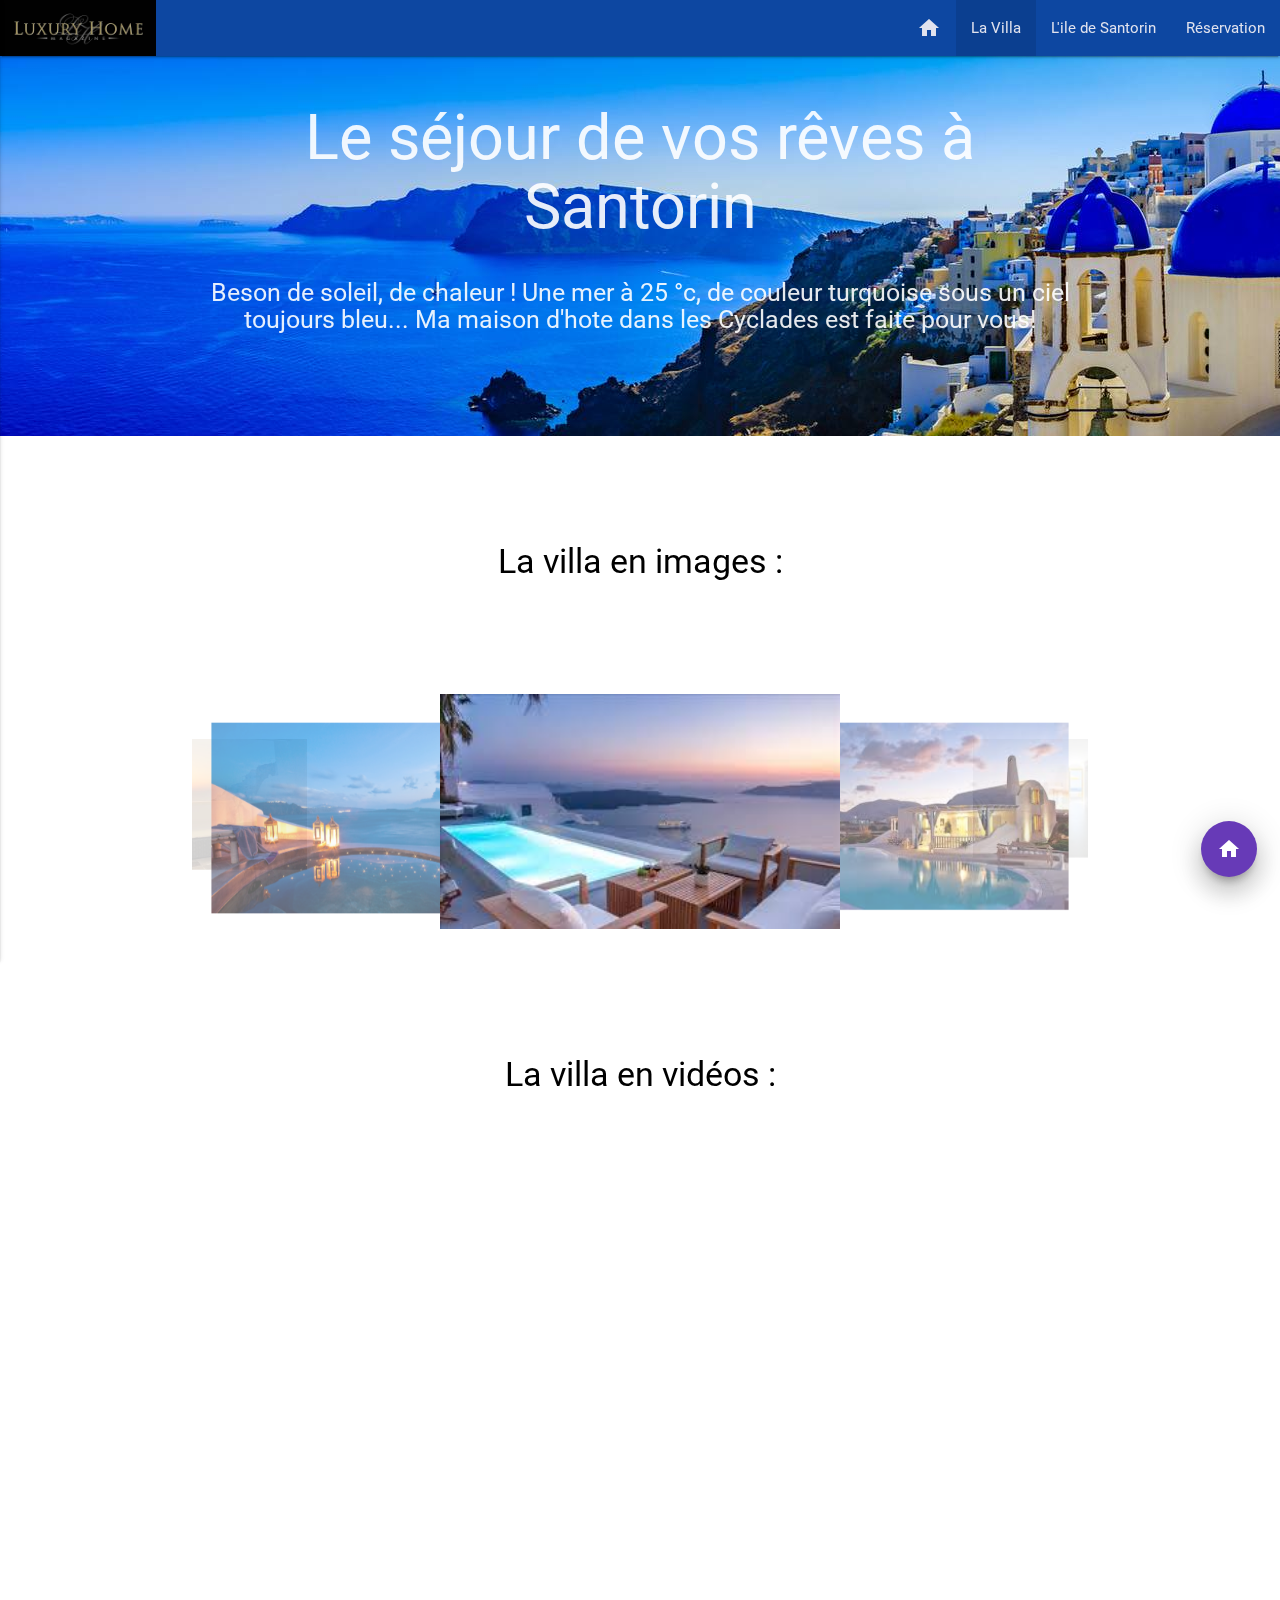
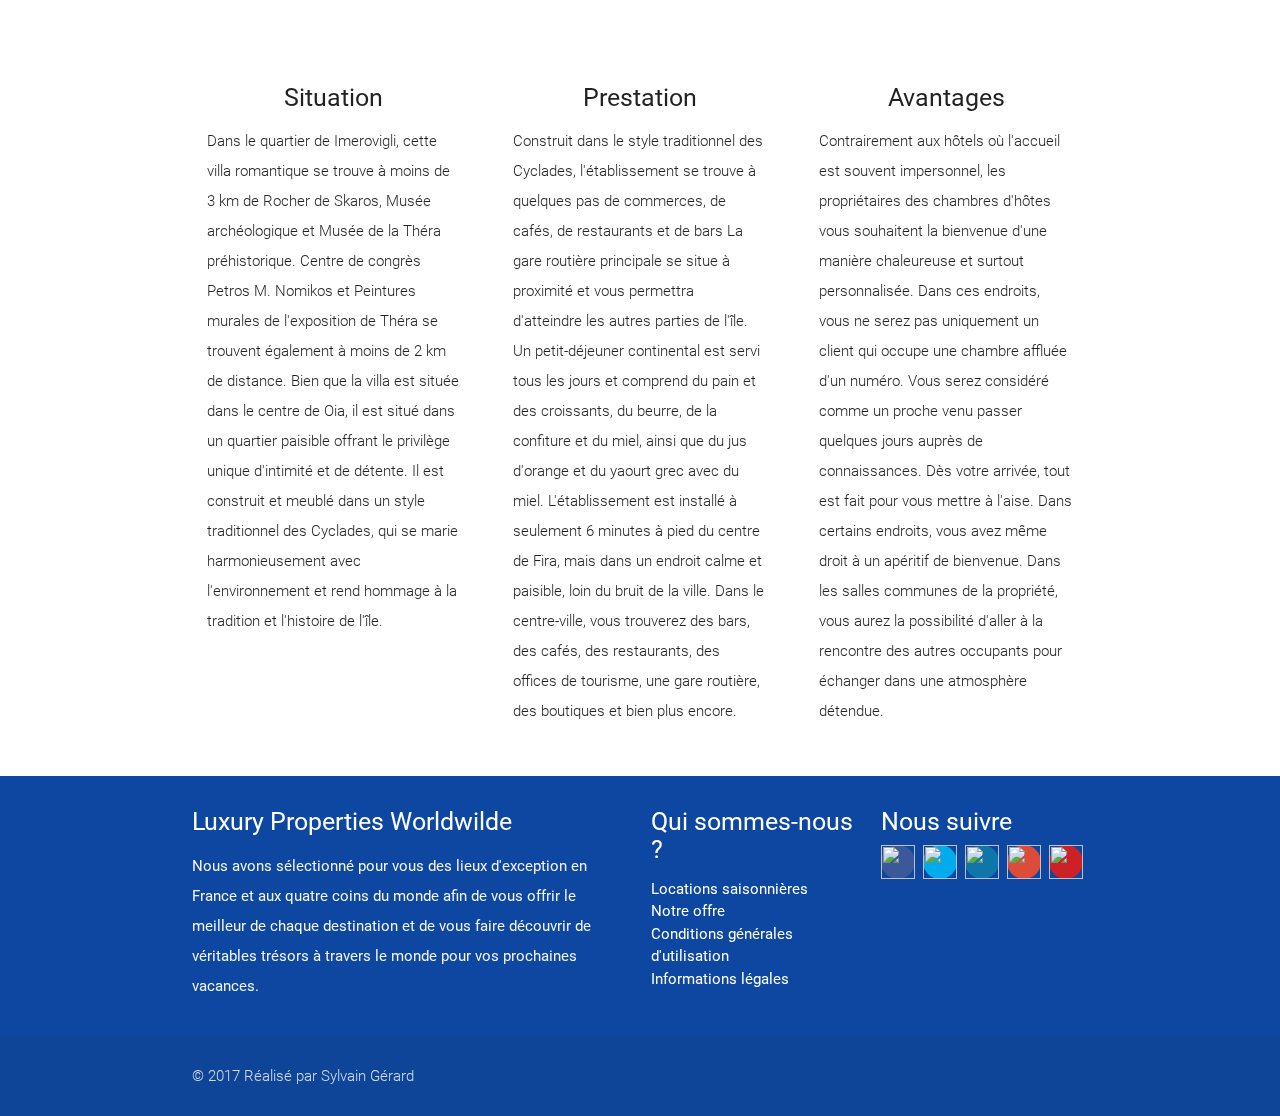
==== index.html @ 5ed5d6c7 "reinstall" ====
<!DOCTYPE html>
<html lang="en">
<head>
  <meta http-equiv="Content-Type" content="text/html; charset=UTF-8"/>
  <meta name="viewport" content="width=device-width, initial-scale=1"/>
  <title>Maison</title>

  <!-- CSS Materialize -->
  <link href="https://fonts.googleapis.com/icon?family=Material+Icons" rel="stylesheet">
  <link href="css/materialize.css" type="text/css" rel="stylesheet" media="screen,projection"/>
  <link href="css/style.css" type="text/css" rel="stylesheet" media="screen,projection"/>

  <!-- Mes CSS -->
  <link href="mystyle.css" type="text/css" rel="stylesheet">

</head>

<body>
<!-- NAV -->
  <nav class="blue darken-4" role="navigation">
    <div class="nav-wrapper">
      <a href="https://www.luxuryhomemagazine.com/"><img src="img/logo.jpg"></a>
      <ul class="right hide-on-med-and-down">
        <li><a href="index.html"><i class="material-icons">home</i></a></li>
        <li class="active"><a href="index.html">La Villa</a></li>
        <li><a href="region.html">L'ile de Santorin</a></li>
        <li><a href="reservation.html">Réservation</a></li>
      </ul>

      <ul id="nav-mobile" class="side-nav teal">
          <li class="active"><a href="index.html">La Villa Andromède</a></li>
          <li><a href="region.html">L'ile de Santorin</a></li>
          <li><a href="reservation.html">Réservation</a></li>
      </ul>
      <a href="#" data-activates="nav-mobile" class="button-collapse"><i class="material-icons">menu</i></a>      
    </div>
  </nav>
<!-- BANDEAU -->
  <div id="index-banner" class="parallax-container">
    <div class="section no-pad-bot">
      <div class="container center">
        <br><br>
        <h1 class="header">Le séjour de vos rêves à Santorin</h1>
        <div class="row center">
          <h5 class="header col s12 hide-on-small-only">Beson de soleil, de chaleur ! Une mer à 25 °c, de couleur turquoise sous un ciel toujours bleu... Ma maison d'hote dans les Cyclades est faite pour vous!</h5>
        </div>
        
        <br><br>

      </div>
    </div>
    <div class="parallax"><img src="img/bandeau.jpg" alt="Unsplashed background img 1"></div>
  </div>

 <br><br>

<!-- CAROUSEL -->
<section>
    <div class="container">
          <br><br>
          <h4 class="header center" style="color:black">La villa en images :</h4>
  
          <div class="carousel">
                  <a class="carousel-item" href="#one!"><img src="img/maison1.jpg"></a>
                  <a class="carousel-item" href="#two!"><img src="img/maison2.jpg"></a>
                  <a class="carousel-item" href="#three!"><img src="img/maison3.jpg"></a>
                  <a class="carousel-item" href="#four!"><img src="img/maison4.jpg"></a>
                  <a class="carousel-item" href="#five!"><img src="img/maison5.jpg"></a>
                  <a class="carousel-item" href="#six!"><img src="img/maison6.jpg"></a>
                  <a class="carousel-item" href="#seven!"><img src="img/maison7.jpg"></a>
          </div>
          <br><br>
          <h4 class="header center" style="color:black">La  villa en vidéos :</h4> 
          
          <div class = "video-container">
            
              <iframe width="560" height="315" src="https://www.youtube.com/embed/SWK_xVRsNJo" frameborder="0" allowfullscreen></iframe>
           </div>
           <br><br>       
    </div>
  </section>

<!--   Container & Icon Section   -->
  <div class="container">
    <div class="section">
      <div class="row">
        <div class="col s12 m4">
          <div class="icon-block">
            
            <h5 class="center">Situation</h5>

            <p class="light">Dans le quartier de Imerovigli, cette villa romantique se trouve à moins de 3 km de Rocher de Skaros, Musée archéologique et Musée de la Théra
               préhistorique. Centre de congrès Petros M. Nomikos et Peintures murales de l'exposition de Théra se trouvent également à moins de 2 km de distance.
               Bien que la villa est située dans le centre de Oia, il est situé dans un quartier paisible offrant le privilège unique d'intimité et de détente.
               
               Il est construit et meublé dans un style traditionnel des Cyclades, qui se marie harmonieusement avec l'environnement et rend hommage à la tradition et
                l'histoire de l'île. </p>
          </div>
        </div>
        <div class="col s12 m4">
          <div class="icon-block">
            
            <h5 class="center">Prestation</h5>

            <p class="light">Construit dans le style traditionnel des Cyclades, l'établissement se trouve à quelques pas de commerces, de cafés, de restaurants et de bars
                  La gare routière principale se situe à proximité et vous permettra d'atteindre les autres parties de l'île.
                
                Un petit-déjeuner continental est servi tous les jours et comprend du pain et des croissants, du beurre, de la confiture et du miel, ainsi que du jus 
                d'orange et du yaourt grec avec du miel.
                
                L'établissement est installé à seulement 6 minutes à pied du centre de Fira, mais dans un endroit calme et paisible, loin du bruit de la ville. 
                Dans le centre-ville, vous trouverez des bars, des cafés, des restaurants, des offices de tourisme, une gare routière, des boutiques et bien plus encore. </p>
          </div>
        </div>
        <div class="col s12 m4">
          <div class="icon-block">
            
            <h5 class="center">Avantages</h5>

            <p class="light">Contrairement aux hôtels où l'accueil est souvent impersonnel, les propriétaires des chambres d'hôtes vous souhaitent la bienvenue 
              d'une manière chaleureuse et surtout personnalisée. Dans ces endroits, vous ne serez pas uniquement un client qui occupe une chambre affluée d'un numéro. 
              Vous serez considéré comme un proche venu passer quelques jours auprès de connaissances. Dès votre arrivée, tout est fait pour vous mettre à l'aise. 
              Dans certains endroits, vous avez même droit à un apéritif de bienvenue. Dans les salles communes de la propriété, vous aurez la possibilité d'aller à la 
              rencontre des autres occupants pour échanger dans une atmosphère détendue.</p>
          </div>
        </div>
      </div>
    </div>
  </div>

<!-- FOOTER -->
  <footer class="page-footer blue darken-4">
    <div class="container">
      <div class="row">
        <div class="col l6 s12">
          <h5 class="white-text">Luxury Properties Worldwilde</h5>
          <p class="grey-text text-lighten-4">Nous avons sélectionné pour vous des lieux d'exception en France et
              aux quatre coins du monde afin de vous offrir le meilleur de chaque destination et
              de vous faire découvrir de véritables trésors à travers le monde pour
              vos prochaines vacances.</p>
        </div>
        <div class="col l3 s12">
          <h5 class="white-text">Qui sommes-nous ?</h5>
          <ul>
            <li><a class="white-text" href="#!">Locations saisonnières</a></li>
            <li><a class="white-text" href="#!">Notre offre</a></li>
            <li><a class="white-text" href="#!">Conditions générales d'utilisation</a></li>
            <li><a class="white-text" href="#!">Informations légales</a></li>
          </ul>
        </div>
        <div class="col l3 s12">
          <h5 class="white-text">Nous suivre</h5>
          <div>
              <a class="mt-facebook mt-share-inline-circle-sm"
              href="https://www.facebook.com/sharer/sharer.php?u=">
                <img src="http://mojotech-static.s3.amazonaws.com/facebook@2x.png">
              </a>
              <a class="mt-twitter mt-share-inline-circle-sm"
              href="http://twitter.com/intent/tweet?text=&amp;url=">
                <img src="http://mojotech-static.s3.amazonaws.com/twitter@2x.png">
              </a>
              <a class="mt-linkedin mt-share-inline-circle-sm"
              href="http://www.linkedin.com/shareArticle?mini=true&amp;url=&amp;summary=">
                <img src="http://mojotech-static.s3.amazonaws.com/linkedin@2x.png">
              </a>
              <a class="mt-google mt-share-inline-circle-sm"
              href="https://plus.google.com/share?url=">
                <img src="http://mojotech-static.s3.amazonaws.com/google@2x.png">
              </a>
              <a class="mt-pinterest mt-share-inline-circle-sm"
              href="http://www.pinterest.com/pin/create/button/?url=&amp;media=&amp;guid=1234&amp;description=">
                <img src="http://mojotech-static.s3.amazonaws.com/pinterest@2x.png">
              </a>
            </div>
        </div>
      </div>
    </div>
    <div class="footer-copyright">
      <div class="container">
      <p> © 2017 Réalisé par Sylvain Gérard</p>
      </div>
    </div>
  </footer>
  <!-- BOUTON FLOTTANT -->
  <div class="fixed-action-btn">      
      
            <a class="btn-floating btn-large deep-purple z-depth-5" href="#top"><i class="large material-icons">home</i></a>      

  </div>

  <!--  Scripts-->
  <script src="https://code.jquery.com/jquery-2.1.1.min.js"></script>
  <script src="js/materialize.js"></script>
  <script src="js/init.js"></script>
  <script src="jquery.js"></script>

  </body>
</html>
---- css/style.css ----
/* Custom Stylesheet */
/**
 * Use this file to override Materialize files so you can update
 * the core Materialize files in the future
 *
 * Made By MaterializeCSS.com
 */

nav ul a,
nav .brand-logo {
  color: #e1e3ee;
}

p {
  line-height: 2rem;
}

.button-collapse {
  color: #26a69a;
}

.parallax-container {
  min-height: 380px;
  line-height: 0;
  height: auto;
  color: rgba(255,255,255,.9);
}
  .parallax-container .section {
    width: 100%;
  }

@media only screen and (max-width : 992px) {
  .parallax-container .section {
    max-height: 400px;
    position: absolute;
    top: 40%;
  }
  #index-banner .section {
    top: 10%;
  }
}

@media only screen and (max-width : 600px) {
  #index-banner .section {
    top: 0;
  }
}

.icon-block {
  padding: 0 15px;
}
.icon-block .material-icons {
  font-size: inherit;
}

footer.page-footer {
  margin: 0;
}
---- mystyle.css ----
footer{
        position: relatived;
        bottom: 0;
        width: 100%;
}
.nav-wrapper container img{
  height: 64px;
}

.header h1,.header h5,.header h2,.header h4,.header h3 {
    color: white;
}

/* TAILLE DU CAROUSEL */
.carousel-item {
    width: 400px !important;

}


/* enlever le bandeau sur petit ecran */
@media screen and (max-width: 320px) {
    nav img{
      height: 56px;
    }
      
}
    

/* bouton social footer */
  a.mt-share-inline-circle-sm img {
    width: 34px;
    height: 34px;
    border: 0px none;
  }
  a.mt-share-inline-circle-sm {
    display: inline-block;
    width: 34px;
    height: 34px;
    border-radius: 50%;
    margin-right: 4px;
  }
  .mt-google:hover {
    background-color: rgb(225, 95, 79);
  }
  .mt-google {
    background-color: rgb(221, 75, 57);
  }
  .mt-linkedin:hover {
    background-color: rgb(16, 135, 192);
  }
  .mt-linkedin {
    background-color: rgb(14, 118, 168);
  }
  .mt-twitter:hover {
    background-color: rgb(8, 187, 255);
  }
  .mt-twitter {
    background-color: rgb(0, 172, 238);
  }
  .mt-facebook:hover {
    background-color: rgb(66, 100, 170);
  }
  .mt-facebook {
    background-color: rgb(59, 89, 152);
  }
  .mt-pinterest:hover {
    background-color: rgb(221, 42, 48);
  }
  .mt-pinterest {
    background-color: rgb(204, 33, 39);
  }

  nav {
    height: 56px;
    line-height: 56px;
}
/* pour fuixer la taille de la nav */
nav i, nav [class^="mdi-"], nav [class*="mdi-"], nav i.material-icons, nav img {
    height: 56px;
    line-height: 56px;
}

nav .button-collapse i {
    height: 56px;
    line-height: 56px;
}

nav .brand-logo { 
    font-size: 1.6rem; 
}

@media only screen and (min-width: 601px){
    nav, nav .nav-wrapper i, nav a.button-collapse, nav a.button-collapse i {
        height: 56px;
        line-height: 56px;
    }
}
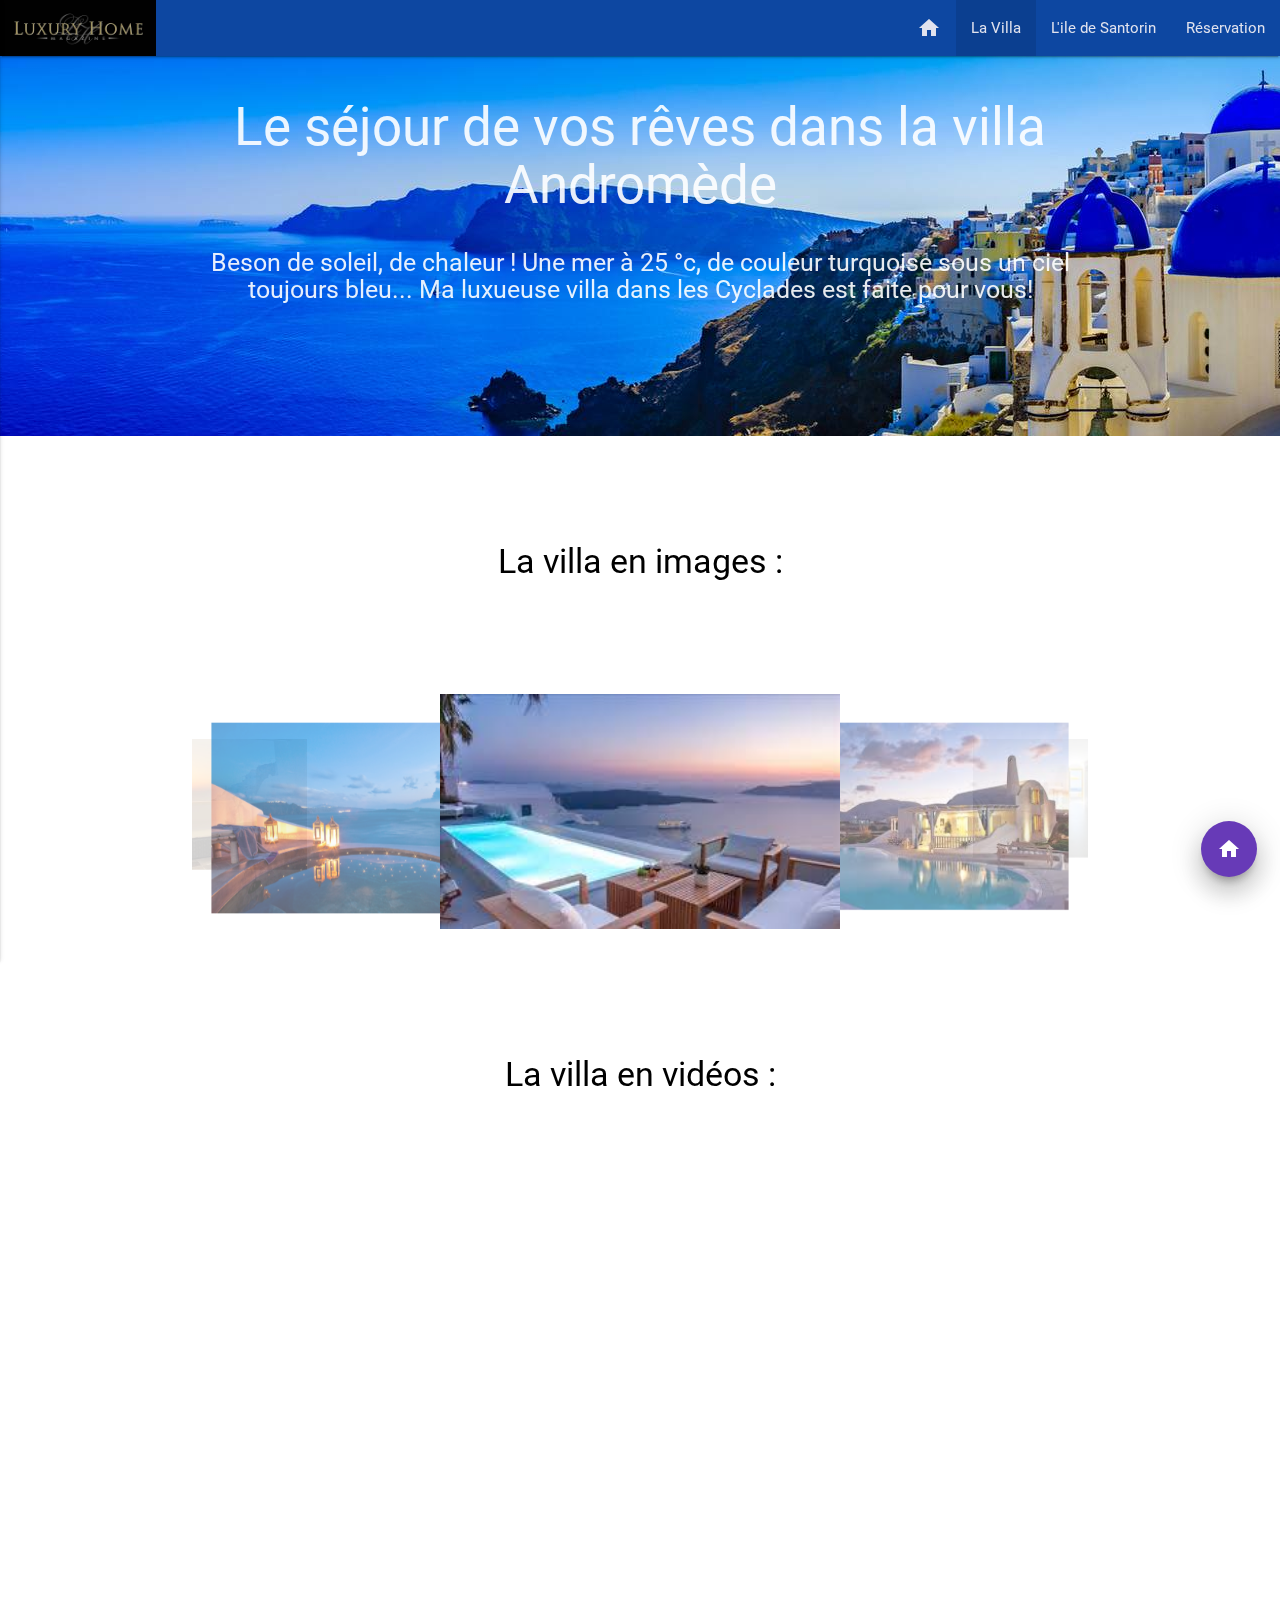
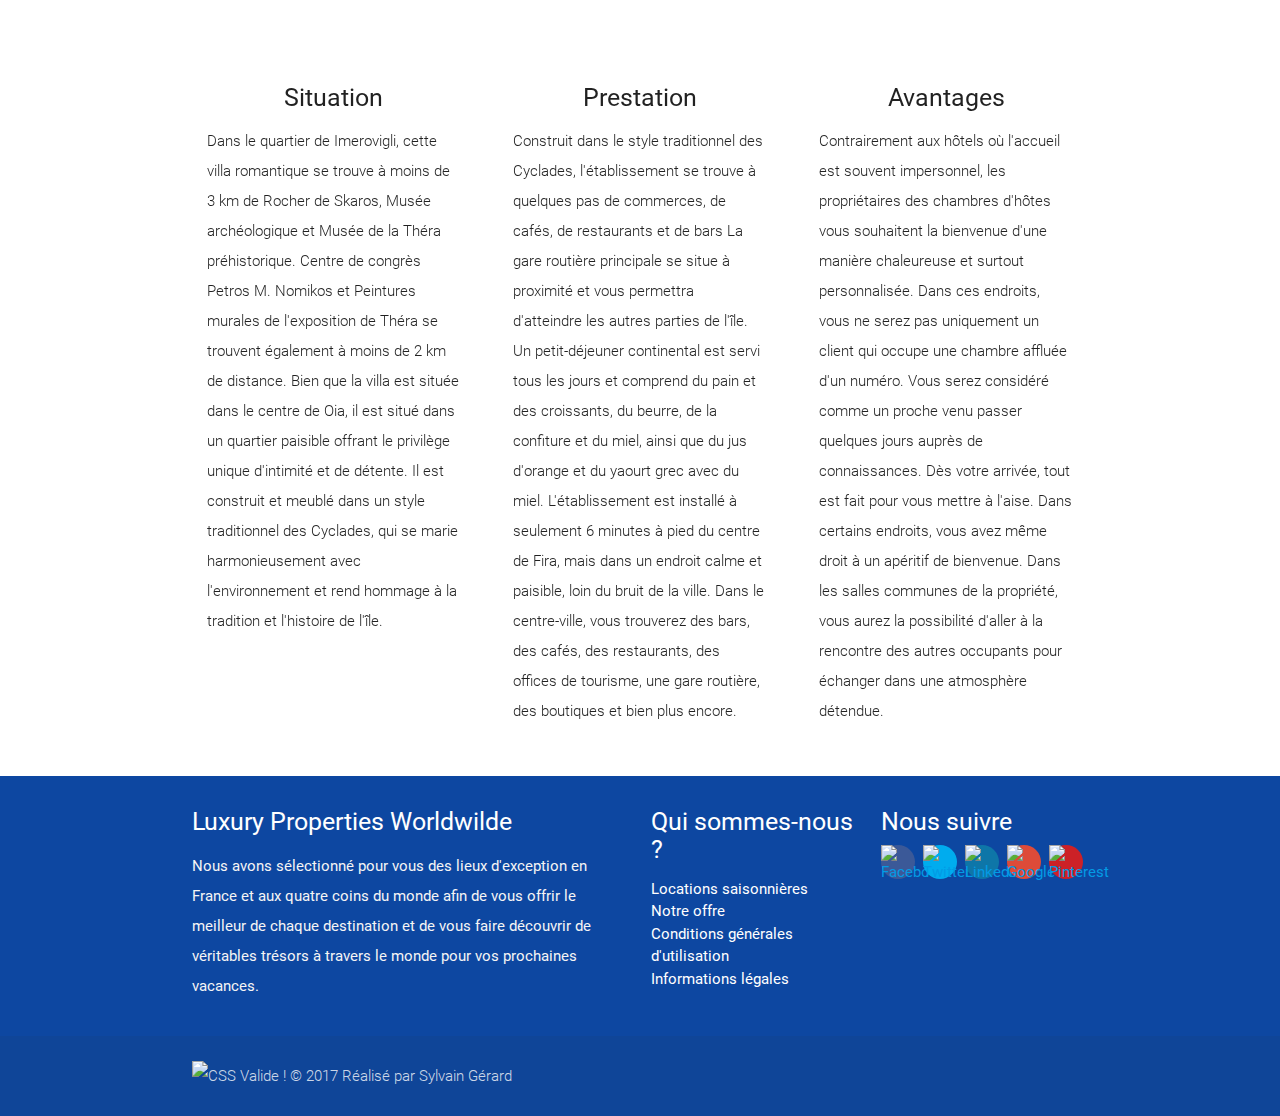
==== commit a0a7667a: "w3c valid for html's and mystyle.css" ====
--- a/index.html
+++ b/index.html
@@ -1,5 +1,5 @@
 <!DOCTYPE html>
-<html lang="en">
+<html lang="fr">
 <head>
   <meta http-equiv="Content-Type" content="text/html; charset=UTF-8"/>
   <meta name="viewport" content="width=device-width, initial-scale=1"/>
@@ -7,8 +7,8 @@
 
   <!-- CSS Materialize -->
   <link href="https://fonts.googleapis.com/icon?family=Material+Icons" rel="stylesheet">
-  <link href="css/materialize.css" type="text/css" rel="stylesheet" media="screen,projection"/>
-  <link href="css/style.css" type="text/css" rel="stylesheet" media="screen,projection"/>
+  <link href="css/materialize.css" type="text/css" rel="stylesheet" media="all"/>
+  <link href="css/style.css" type="text/css" rel="stylesheet" media="all"/>
 
   <!-- Mes CSS -->
   <link href="mystyle.css" type="text/css" rel="stylesheet">
@@ -17,9 +17,9 @@
 
 <body>
 <!-- NAV -->
-  <nav class="blue darken-4" role="navigation">
+  <nav class="blue darken-4">
     <div class="nav-wrapper">
-      <a href="https://www.luxuryhomemagazine.com/"><img src="img/logo.jpg"></a>
+      <a href="https://www.luxuryhomemagazine.com/"><img src="img/logo.jpg" alt="LOGO"></a>
       <ul class="right hide-on-med-and-down">
         <li><a href="index.html"><i class="material-icons">home</i></a></li>
         <li class="active"><a href="index.html">La Villa</a></li>
@@ -32,7 +32,7 @@
           <li><a href="region.html">L'ile de Santorin</a></li>
           <li><a href="reservation.html">Réservation</a></li>
       </ul>
-      <a href="#" data-activates="nav-mobile" class="button-collapse"><i class="material-icons">menu</i></a>      
+      <a href="#" data-activates="nav-mobile" class="button-collapse"><i class="material-icons">menu</i></a>
     </div>
   </nav>
 <!-- BANDEAU -->
@@ -40,11 +40,11 @@
     <div class="section no-pad-bot">
       <div class="container center">
         <br><br>
-        <h1 class="header">Le séjour de vos rêves à Santorin</h1>
+        <h2 class="header">Le séjour de vos rêves dans la villa Andromède</h2>
         <div class="row center">
-          <h5 class="header col s12 hide-on-small-only">Beson de soleil, de chaleur ! Une mer à 25 °c, de couleur turquoise sous un ciel toujours bleu... Ma maison d'hote dans les Cyclades est faite pour vous!</h5>
+          <h5 class="header col s12 hide-on-small-only">Beson de soleil, de chaleur ! Une mer à 25 °c, de couleur turquoise sous un ciel toujours bleu... Ma luxueuse villa dans les Cyclades est faite pour vous!</h5>
         </div>
-        
+
         <br><br>
 
       </div>
@@ -59,24 +59,24 @@
     <div class="container">
           <br><br>
           <h4 class="header center" style="color:black">La villa en images :</h4>
-  
+
           <div class="carousel">
-                  <a class="carousel-item" href="#one!"><img src="img/maison1.jpg"></a>
-                  <a class="carousel-item" href="#two!"><img src="img/maison2.jpg"></a>
-                  <a class="carousel-item" href="#three!"><img src="img/maison3.jpg"></a>
-                  <a class="carousel-item" href="#four!"><img src="img/maison4.jpg"></a>
-                  <a class="carousel-item" href="#five!"><img src="img/maison5.jpg"></a>
-                  <a class="carousel-item" href="#six!"><img src="img/maison6.jpg"></a>
-                  <a class="carousel-item" href="#seven!"><img src="img/maison7.jpg"></a>
+                  <a class="carousel-item" href="#one!"><img src="img/maison1.jpg" alt="maison1"></a>
+                  <a class="carousel-item" href="#two!"><img src="img/maison2.jpg" alt="maison2"></a>
+                  <a class="carousel-item" href="#three!"><img src="img/maison3.jpg" alt="maison3"></a>
+                  <a class="carousel-item" href="#four!"><img src="img/maison4.jpg" alt="maison4"></a>
+                  <a class="carousel-item" href="#five!"><img src="img/maison5.jpg" alt="maison5"></a>
+                  <a class="carousel-item" href="#six!"><img src="img/maison6.jpg" alt="maison6"></a>
+                  <a class="carousel-item" href="#seven!"><img src="img/maison7.jpg" alt="maison7"></a>
           </div>
           <br><br>
-          <h4 class="header center" style="color:black">La  villa en vidéos :</h4> 
-          
+          <h4 class="header center" style="color:black">La  villa en vidéos :</h4>
+
           <div class = "video-container">
-            
-              <iframe width="560" height="315" src="https://www.youtube.com/embed/SWK_xVRsNJo" frameborder="0" allowfullscreen></iframe>
+
+              <iframe width="560" height="315" src="https://www.youtube.com/embed/SWK_xVRsNJo" allowfullscreen></iframe>
            </div>
-           <br><br>       
+           <br><br>
     </div>
   </section>
 
@@ -86,41 +86,41 @@
       <div class="row">
         <div class="col s12 m4">
           <div class="icon-block">
-            
+
             <h5 class="center">Situation</h5>
 
             <p class="light">Dans le quartier de Imerovigli, cette villa romantique se trouve à moins de 3 km de Rocher de Skaros, Musée archéologique et Musée de la Théra
                préhistorique. Centre de congrès Petros M. Nomikos et Peintures murales de l'exposition de Théra se trouvent également à moins de 2 km de distance.
                Bien que la villa est située dans le centre de Oia, il est situé dans un quartier paisible offrant le privilège unique d'intimité et de détente.
-               
+
                Il est construit et meublé dans un style traditionnel des Cyclades, qui se marie harmonieusement avec l'environnement et rend hommage à la tradition et
                 l'histoire de l'île. </p>
           </div>
         </div>
         <div class="col s12 m4">
           <div class="icon-block">
-            
+
             <h5 class="center">Prestation</h5>
 
             <p class="light">Construit dans le style traditionnel des Cyclades, l'établissement se trouve à quelques pas de commerces, de cafés, de restaurants et de bars
                   La gare routière principale se situe à proximité et vous permettra d'atteindre les autres parties de l'île.
-                
-                Un petit-déjeuner continental est servi tous les jours et comprend du pain et des croissants, du beurre, de la confiture et du miel, ainsi que du jus 
+
+                Un petit-déjeuner continental est servi tous les jours et comprend du pain et des croissants, du beurre, de la confiture et du miel, ainsi que du jus
                 d'orange et du yaourt grec avec du miel.
-                
-                L'établissement est installé à seulement 6 minutes à pied du centre de Fira, mais dans un endroit calme et paisible, loin du bruit de la ville. 
+
+                L'établissement est installé à seulement 6 minutes à pied du centre de Fira, mais dans un endroit calme et paisible, loin du bruit de la ville.
                 Dans le centre-ville, vous trouverez des bars, des cafés, des restaurants, des offices de tourisme, une gare routière, des boutiques et bien plus encore. </p>
           </div>
         </div>
         <div class="col s12 m4">
           <div class="icon-block">
-            
+
             <h5 class="center">Avantages</h5>
 
-            <p class="light">Contrairement aux hôtels où l'accueil est souvent impersonnel, les propriétaires des chambres d'hôtes vous souhaitent la bienvenue 
-              d'une manière chaleureuse et surtout personnalisée. Dans ces endroits, vous ne serez pas uniquement un client qui occupe une chambre affluée d'un numéro. 
-              Vous serez considéré comme un proche venu passer quelques jours auprès de connaissances. Dès votre arrivée, tout est fait pour vous mettre à l'aise. 
-              Dans certains endroits, vous avez même droit à un apéritif de bienvenue. Dans les salles communes de la propriété, vous aurez la possibilité d'aller à la 
+            <p class="light">Contrairement aux hôtels où l'accueil est souvent impersonnel, les propriétaires des chambres d'hôtes vous souhaitent la bienvenue
+              d'une manière chaleureuse et surtout personnalisée. Dans ces endroits, vous ne serez pas uniquement un client qui occupe une chambre affluée d'un numéro.
+              Vous serez considéré comme un proche venu passer quelques jours auprès de connaissances. Dès votre arrivée, tout est fait pour vous mettre à l'aise.
+              Dans certains endroits, vous avez même droit à un apéritif de bienvenue. Dans les salles communes de la propriété, vous aurez la possibilité d'aller à la
               rencontre des autres occupants pour échanger dans une atmosphère détendue.</p>
           </div>
         </div>
@@ -153,23 +153,23 @@
           <div>
               <a class="mt-facebook mt-share-inline-circle-sm"
               href="https://www.facebook.com/sharer/sharer.php?u=">
-                <img src="http://mojotech-static.s3.amazonaws.com/facebook@2x.png">
+                <img src="http://mojotech-static.s3.amazonaws.com/facebook@2x.png" alt="Facebook">
               </a>
               <a class="mt-twitter mt-share-inline-circle-sm"
               href="http://twitter.com/intent/tweet?text=&amp;url=">
-                <img src="http://mojotech-static.s3.amazonaws.com/twitter@2x.png">
+                <img src="http://mojotech-static.s3.amazonaws.com/twitter@2x.png" alt="Twitter">
               </a>
               <a class="mt-linkedin mt-share-inline-circle-sm"
               href="http://www.linkedin.com/shareArticle?mini=true&amp;url=&amp;summary=">
-                <img src="http://mojotech-static.s3.amazonaws.com/linkedin@2x.png">
+                <img src="http://mojotech-static.s3.amazonaws.com/linkedin@2x.png" alt="Linkedin">
               </a>
               <a class="mt-google mt-share-inline-circle-sm"
               href="https://plus.google.com/share?url=">
-                <img src="http://mojotech-static.s3.amazonaws.com/google@2x.png">
+                <img src="http://mojotech-static.s3.amazonaws.com/google@2x.png" alt="Google">
               </a>
               <a class="mt-pinterest mt-share-inline-circle-sm"
               href="http://www.pinterest.com/pin/create/button/?url=&amp;media=&amp;guid=1234&amp;description=">
-                <img src="http://mojotech-static.s3.amazonaws.com/pinterest@2x.png">
+                <img src="http://mojotech-static.s3.amazonaws.com/pinterest@2x.png" alt="Pinterest">
               </a>
             </div>
         </div>
@@ -177,22 +177,22 @@
     </div>
     <div class="footer-copyright">
       <div class="container">
-      <p> © 2017 Réalisé par Sylvain Gérard</p>
-      </div>
+      <p><img style="border:0;width:88px;height:31px"
+                src="http://jigsaw.w3.org/css-validator/images/vcss-blue"
+                    alt="CSS Valide !" />   © 2017 Réalisé par Sylvain Gérard
+            </p>
+      
     </div>
   </footer>
-  <!-- BOUTON FLOTTANT -->
-  <div class="fixed-action-btn">      
-      
-            <a class="btn-floating btn-large deep-purple z-depth-5" href="#top"><i class="large material-icons">home</i></a>      
-
+<!-- BOUTON FLOTTANT -->
+  <div class="fixed-action-btn">
+            <a class="btn-floating btn-large deep-purple z-depth-5" href="#top"><i class="large material-icons">home</i></a>
   </div>
-
-  <!--  Scripts-->
+<!--  Scripts-->
   <script src="https://code.jquery.com/jquery-2.1.1.min.js"></script>
   <script src="js/materialize.js"></script>
   <script src="js/init.js"></script>
   <script src="jquery.js"></script>
-
+  
   </body>
 </html>
--- a/mystyle.css
+++ b/mystyle.css
@@ -1,34 +1,27 @@
-
-
 
 footer{
-        position: relatived;
+        position: relative;
         bottom: 0;
         width: 100%;
 }
+
 .nav-wrapper container img{
   height: 64px;
 }
-
 .header h1,.header h5,.header h2,.header h4,.header h3 {
     color: white;
 }
-
 /* TAILLE DU CAROUSEL */
 .carousel-item {
     width: 400px !important;
-
 }
-
 
 /* enlever le bandeau sur petit ecran */
 @media screen and (max-width: 320px) {
     nav img{
       height: 56px;
     }
-      
 }
-    
 
 /* bouton social footer */
   a.mt-share-inline-circle-sm img {
@@ -73,12 +66,7 @@
   .mt-pinterest {
     background-color: rgb(204, 33, 39);
   }
-
-  nav {
-    height: 56px;
-    line-height: 56px;
-}
-/* pour fuixer la taille de la nav */
+/* pour fixer la taille de la nav */
 nav i, nav [class^="mdi-"], nav [class*="mdi-"], nav i.material-icons, nav img {
     height: 56px;
     line-height: 56px;
@@ -89,9 +77,10 @@
     line-height: 56px;
 }
 
-nav .brand-logo { 
-    font-size: 1.6rem; 
+nav .brand-logo {
+    font-size: 1.6rem;
 }
+
 
 @media only screen and (min-width: 601px){
     nav, nav .nav-wrapper i, nav a.button-collapse, nav a.button-collapse i {
@@ -99,3 +88,6 @@
         line-height: 56px;
     }
 }
+iframe{
+    border:0;
+}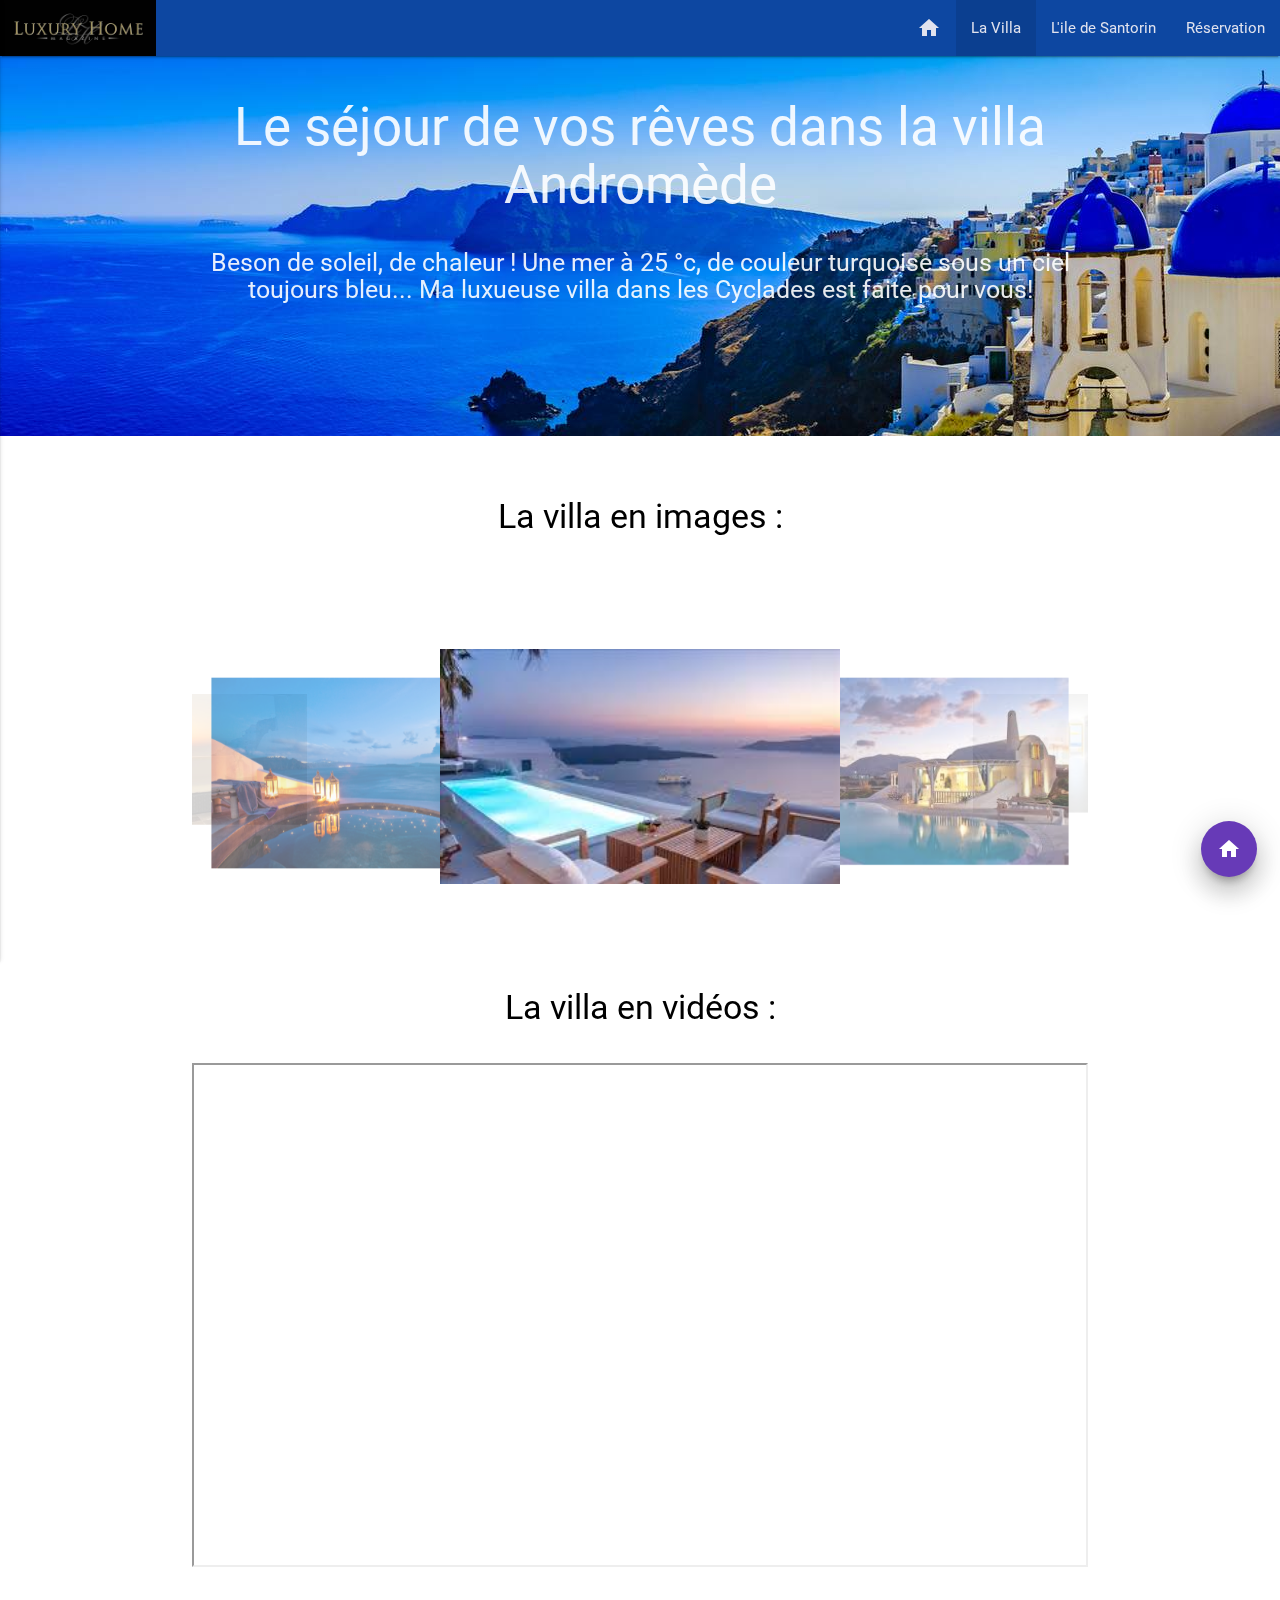
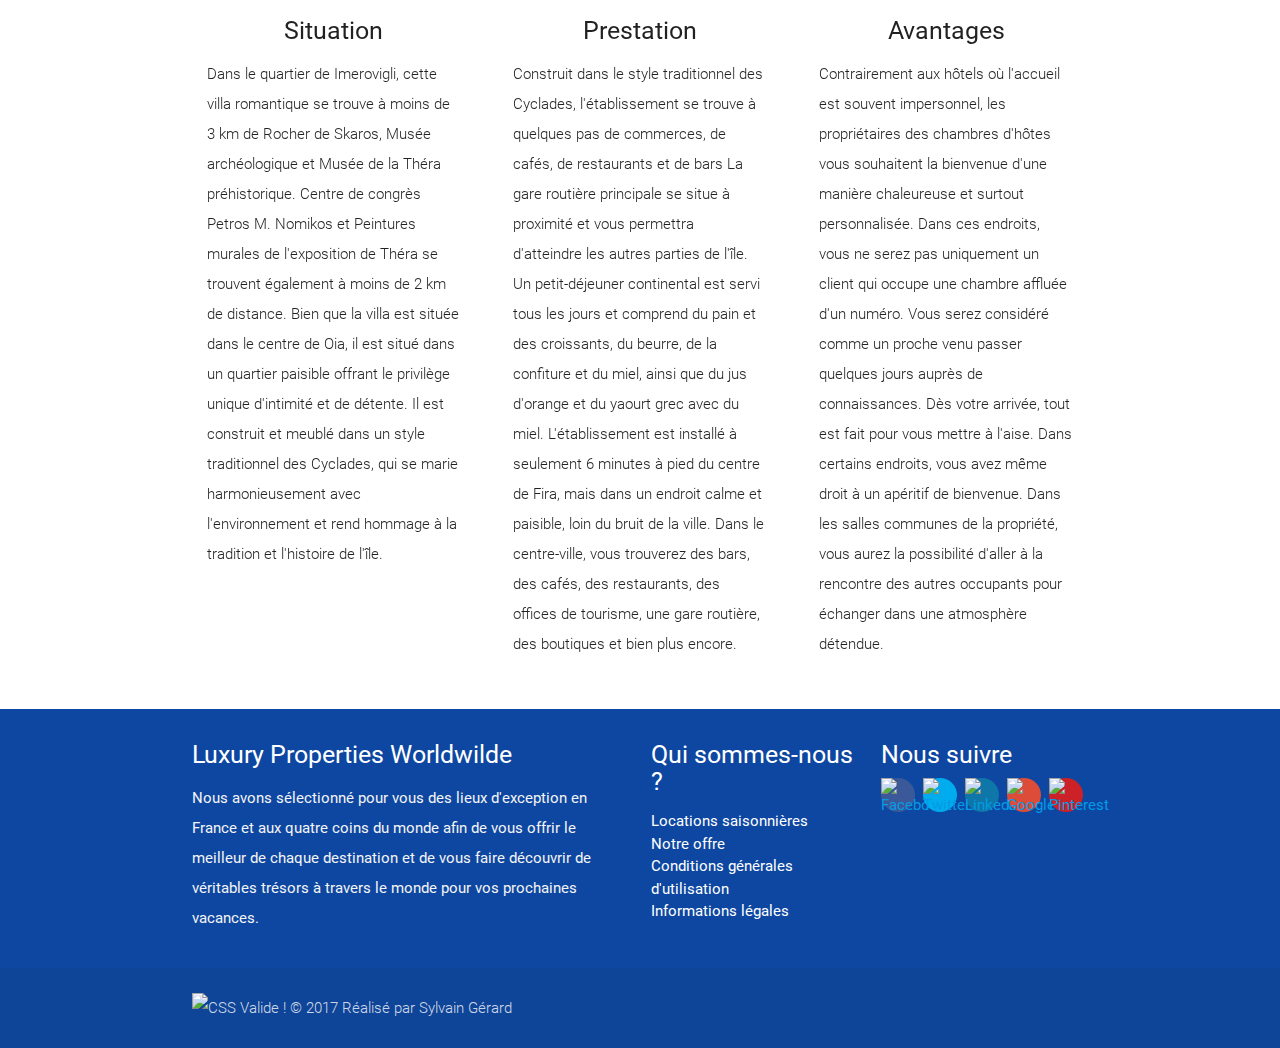
==== commit 06977b9a: "reoutches visuelles + datepicker marche" ====
--- a/index.html
+++ b/index.html
@@ -1,198 +1,174 @@
 <!DOCTYPE html>
 <html lang="fr">
+
 <head>
-  <meta http-equiv="Content-Type" content="text/html; charset=UTF-8"/>
-  <meta name="viewport" content="width=device-width, initial-scale=1"/>
-  <title>Maison</title>
+    <meta http-equiv="Content-Type" content="text/html; charset=UTF-8" />
+    <meta name="viewport" content="width=device-width, initial-scale=1" />
+    <title>Maison</title>
 
-  <!-- CSS Materialize -->
-  <link href="https://fonts.googleapis.com/icon?family=Material+Icons" rel="stylesheet">
-  <link href="css/materialize.css" type="text/css" rel="stylesheet" media="all"/>
-  <link href="css/style.css" type="text/css" rel="stylesheet" media="all"/>
+    <!-- CSS Materialize -->
+    <link href="https://fonts.googleapis.com/icon?family=Material+Icons" rel="stylesheet">
+    <link href="css/materialize.css" type="text/css" rel="stylesheet" media="all" />
+    <link href="css/style.css" type="text/css" rel="stylesheet" media="all" />
 
-  <!-- Mes CSS -->
-  <link href="mystyle.css" type="text/css" rel="stylesheet">
+    <!-- Mes CSS -->
+    <link href="mystyle.css" type="text/css" rel="stylesheet">
 
 </head>
 
 <body>
-<!-- NAV -->
-  <nav class="blue darken-4">
-    <div class="nav-wrapper">
-      <a href="https://www.luxuryhomemagazine.com/"><img src="img/logo.jpg" alt="LOGO"></a>
-      <ul class="right hide-on-med-and-down">
-        <li><a href="index.html"><i class="material-icons">home</i></a></li>
-        <li class="active"><a href="index.html">La Villa</a></li>
-        <li><a href="region.html">L'ile de Santorin</a></li>
-        <li><a href="reservation.html">Réservation</a></li>
-      </ul>
+    <!-- NAV -->
+    <nav class="blue darken-4">
+        <div class="nav-wrapper">
+            <a href="https://www.luxuryhomemagazine.com/"><img src="img/logo.jpg" alt="LOGO"></a>
+            <ul class="right hide-on-med-and-down">
+                <li><a href="index.html"><i class="material-icons">home</i></a></li>
+                <li class="active"><a href="index.html">La Villa</a></li>
+                <li><a href="region.html">L'ile de Santorin</a></li>
+                <li><a href="reservation.html">Réservation</a></li>
+            </ul>
 
-      <ul id="nav-mobile" class="side-nav teal">
-          <li class="active"><a href="index.html">La Villa Andromède</a></li>
-          <li><a href="region.html">L'ile de Santorin</a></li>
-          <li><a href="reservation.html">Réservation</a></li>
-      </ul>
-      <a href="#" data-activates="nav-mobile" class="button-collapse"><i class="material-icons">menu</i></a>
+            <ul id="nav-mobile" class="side-nav teal">
+                <li class="active"><a href="index.html">La Villa Andromède</a></li>
+                <li><a href="region.html">L'ile de Santorin</a></li>
+                <li><a href="reservation.html">Réservation</a></li>
+            </ul>
+            <a href="#" data-activates="nav-mobile" class="button-collapse"><i class="material-icons">menu</i></a>
+        </div>
+    </nav>
+    <!-- BANDEAU -->
+    <div id="index-banner" class="parallax-container">
+        <div class="section no-pad-bot">
+            <div class="container center">
+                <br><br>
+                <h2 class="header">Le séjour de vos rêves dans la villa Andromède</h2>
+                <div class="row center">
+                    <h5 class="header col s12 hide-on-small-only">Beson de soleil, de chaleur ! Une mer à 25 °c, de couleur turquoise sous un ciel toujours bleu... Ma luxueuse villa dans les Cyclades est faite pour vous!</h5>
+                </div>
+
+                <br><br>
+
+            </div>
+        </div>
+        <div class="parallax"><img src="img/bandeau.jpg" alt="Unsplashed background img 1"></div>
     </div>
-  </nav>
-<!-- BANDEAU -->
-  <div id="index-banner" class="parallax-container">
-    <div class="section no-pad-bot">
-      <div class="container center">
-        <br><br>
-        <h2 class="header">Le séjour de vos rêves dans la villa Andromède</h2>
-        <div class="row center">
-          <h5 class="header col s12 hide-on-small-only">Beson de soleil, de chaleur ! Une mer à 25 °c, de couleur turquoise sous un ciel toujours bleu... Ma luxueuse villa dans les Cyclades est faite pour vous!</h5>
+
+    <br><br>
+
+    <!-- CAROUSEL -->
+    <section>
+        <div class="container">
+            <h4 class="header center" style="color:black">La villa en images :</h4>
+
+            <div class="carousel">
+                <a class="carousel-item" href="#one!"><img src="img/maison1.jpg" alt="maison1"></a>
+                <a class="carousel-item" href="#two!"><img src="img/maison2.jpg" alt="maison2"></a>
+                <a class="carousel-item" href="#three!"><img src="img/maison3.jpg" alt="maison3"></a>
+                <a class="carousel-item" href="#four!"><img src="img/maison4.jpg" alt="maison4"></a>
+                <a class="carousel-item" href="#five!"><img src="img/maison5.jpg" alt="maison5"></a>
+                <a class="carousel-item" href="#six!"><img src="img/maison6.jpg" alt="maison6"></a>
+                <a class="carousel-item" href="#seven!"><img src="img/maison7.jpg" alt="maison7"></a>
+            </div>
+            <br>
+            <h4 class="header center" style="color:black">La villa en vidéos :</h4>
+            <br>
+            <div class="video-container">
+
+                <iframe width="560" height="315" src="https://www.youtube.com/embed/SWK_xVRsNJo" allowfullscreen></iframe>
+            </div>
+            <br>
         </div>
+    </section>
 
-        <br><br>
+    <!--   Container & Icon Section   -->
+    <div class="container">
+        <div class="section">
+            <div class="row">
+                <div class="col s12 m4">
+                    <div class="icon-block">
 
-      </div>
+                        <h5 class="center">Situation</h5>
+
+                        <p class="light">Dans le quartier de Imerovigli, cette villa romantique se trouve à moins de 3 km de Rocher de Skaros, Musée archéologique et Musée de la Théra préhistorique. Centre de congrès Petros M. Nomikos et Peintures murales de l'exposition de Théra se trouvent également à moins de 2 km de distance. Bien que la villa est située dans le centre de Oia, il est situé dans un quartier paisible offrant le privilège unique d'intimité et de détente. Il est construit et meublé dans un style traditionnel des Cyclades, qui se marie harmonieusement avec l'environnement et rend hommage à la tradition et l'histoire de l'île. </p>
+                    </div>
+                </div>
+                <div class="col s12 m4">
+                    <div class="icon-block">
+
+                        <h5 class="center">Prestation</h5>
+
+                        <p class="light">Construit dans le style traditionnel des Cyclades, l'établissement se trouve à quelques pas de commerces, de cafés, de restaurants et de bars La gare routière principale se situe à proximité et vous permettra d'atteindre les autres parties de l'île. Un petit-déjeuner continental est servi tous les jours et comprend du pain et des croissants, du beurre, de la confiture et du miel, ainsi que du jus d'orange et du yaourt grec avec du miel. L'établissement est installé à seulement 6 minutes à pied du centre de Fira, mais dans un endroit calme et paisible, loin du bruit de la ville. Dans le centre-ville, vous trouverez des bars, des cafés, des restaurants, des offices de tourisme, une gare routière, des boutiques et bien plus encore. </p>
+                    </div>
+                </div>
+                <div class="col s12 m4">
+                    <div class="icon-block">
+
+                        <h5 class="center">Avantages</h5>
+
+                        <p class="light">Contrairement aux hôtels où l'accueil est souvent impersonnel, les propriétaires des chambres d'hôtes vous souhaitent la bienvenue d'une manière chaleureuse et surtout personnalisée. Dans ces endroits, vous ne serez pas uniquement un client qui occupe une chambre affluée d'un numéro. Vous serez considéré comme un proche venu passer quelques jours auprès de connaissances. Dès votre arrivée, tout est fait pour vous mettre à l'aise. Dans certains endroits, vous avez même droit à un apéritif de bienvenue. Dans les salles communes de la propriété, vous aurez la possibilité d'aller à la rencontre des autres occupants pour échanger dans une atmosphère détendue.</p>
+                    </div>
+                </div>
+            </div>
+        </div>
     </div>
-    <div class="parallax"><img src="img/bandeau.jpg" alt="Unsplashed background img 1"></div>
-  </div>
 
- <br><br>
-
-<!-- CAROUSEL -->
-<section>
-    <div class="container">
-          <br><br>
-          <h4 class="header center" style="color:black">La villa en images :</h4>
-
-          <div class="carousel">
-                  <a class="carousel-item" href="#one!"><img src="img/maison1.jpg" alt="maison1"></a>
-                  <a class="carousel-item" href="#two!"><img src="img/maison2.jpg" alt="maison2"></a>
-                  <a class="carousel-item" href="#three!"><img src="img/maison3.jpg" alt="maison3"></a>
-                  <a class="carousel-item" href="#four!"><img src="img/maison4.jpg" alt="maison4"></a>
-                  <a class="carousel-item" href="#five!"><img src="img/maison5.jpg" alt="maison5"></a>
-                  <a class="carousel-item" href="#six!"><img src="img/maison6.jpg" alt="maison6"></a>
-                  <a class="carousel-item" href="#seven!"><img src="img/maison7.jpg" alt="maison7"></a>
-          </div>
-          <br><br>
-          <h4 class="header center" style="color:black">La  villa en vidéos :</h4>
-
-          <div class = "video-container">
-
-              <iframe width="560" height="315" src="https://www.youtube.com/embed/SWK_xVRsNJo" allowfullscreen></iframe>
-           </div>
-           <br><br>
-    </div>
-  </section>
-
-<!--   Container & Icon Section   -->
-  <div class="container">
-    <div class="section">
-      <div class="row">
-        <div class="col s12 m4">
-          <div class="icon-block">
-
-            <h5 class="center">Situation</h5>
-
-            <p class="light">Dans le quartier de Imerovigli, cette villa romantique se trouve à moins de 3 km de Rocher de Skaros, Musée archéologique et Musée de la Théra
-               préhistorique. Centre de congrès Petros M. Nomikos et Peintures murales de l'exposition de Théra se trouvent également à moins de 2 km de distance.
-               Bien que la villa est située dans le centre de Oia, il est situé dans un quartier paisible offrant le privilège unique d'intimité et de détente.
-
-               Il est construit et meublé dans un style traditionnel des Cyclades, qui se marie harmonieusement avec l'environnement et rend hommage à la tradition et
-                l'histoire de l'île. </p>
-          </div>
-        </div>
-        <div class="col s12 m4">
-          <div class="icon-block">
-
-            <h5 class="center">Prestation</h5>
-
-            <p class="light">Construit dans le style traditionnel des Cyclades, l'établissement se trouve à quelques pas de commerces, de cafés, de restaurants et de bars
-                  La gare routière principale se situe à proximité et vous permettra d'atteindre les autres parties de l'île.
-
-                Un petit-déjeuner continental est servi tous les jours et comprend du pain et des croissants, du beurre, de la confiture et du miel, ainsi que du jus
-                d'orange et du yaourt grec avec du miel.
-
-                L'établissement est installé à seulement 6 minutes à pied du centre de Fira, mais dans un endroit calme et paisible, loin du bruit de la ville.
-                Dans le centre-ville, vous trouverez des bars, des cafés, des restaurants, des offices de tourisme, une gare routière, des boutiques et bien plus encore. </p>
-          </div>
-        </div>
-        <div class="col s12 m4">
-          <div class="icon-block">
-
-            <h5 class="center">Avantages</h5>
-
-            <p class="light">Contrairement aux hôtels où l'accueil est souvent impersonnel, les propriétaires des chambres d'hôtes vous souhaitent la bienvenue
-              d'une manière chaleureuse et surtout personnalisée. Dans ces endroits, vous ne serez pas uniquement un client qui occupe une chambre affluée d'un numéro.
-              Vous serez considéré comme un proche venu passer quelques jours auprès de connaissances. Dès votre arrivée, tout est fait pour vous mettre à l'aise.
-              Dans certains endroits, vous avez même droit à un apéritif de bienvenue. Dans les salles communes de la propriété, vous aurez la possibilité d'aller à la
-              rencontre des autres occupants pour échanger dans une atmosphère détendue.</p>
-          </div>
-        </div>
-      </div>
-    </div>
-  </div>
-
-<!-- FOOTER -->
-  <footer class="page-footer blue darken-4">
-    <div class="container">
-      <div class="row">
-        <div class="col l6 s12">
-          <h5 class="white-text">Luxury Properties Worldwilde</h5>
-          <p class="grey-text text-lighten-4">Nous avons sélectionné pour vous des lieux d'exception en France et
-              aux quatre coins du monde afin de vous offrir le meilleur de chaque destination et
-              de vous faire découvrir de véritables trésors à travers le monde pour
-              vos prochaines vacances.</p>
-        </div>
-        <div class="col l3 s12">
-          <h5 class="white-text">Qui sommes-nous ?</h5>
-          <ul>
-            <li><a class="white-text" href="#!">Locations saisonnières</a></li>
-            <li><a class="white-text" href="#!">Notre offre</a></li>
-            <li><a class="white-text" href="#!">Conditions générales d'utilisation</a></li>
-            <li><a class="white-text" href="#!">Informations légales</a></li>
-          </ul>
-        </div>
-        <div class="col l3 s12">
-          <h5 class="white-text">Nous suivre</h5>
-          <div>
-              <a class="mt-facebook mt-share-inline-circle-sm"
-              href="https://www.facebook.com/sharer/sharer.php?u=">
+    <!-- FOOTER -->
+    <footer class="page-footer blue darken-4">
+        <div class="container">
+            <div class="row">
+                <div class="col l6 s12">
+                    <h5 class="white-text">Luxury Properties Worldwilde</h5>
+                    <p class="grey-text text-lighten-4">Nous avons sélectionné pour vous des lieux d'exception en France et aux quatre coins du monde afin de vous offrir le meilleur de chaque destination et de vous faire découvrir de véritables trésors à travers le monde pour vos prochaines vacances.</p>
+                </div>
+                <div class="col l3 s12">
+                    <h5 class="white-text">Qui sommes-nous ?</h5>
+                    <ul>
+                        <li><a class="white-text" href="#!">Locations saisonnières</a></li>
+                        <li><a class="white-text" href="#!">Notre offre</a></li>
+                        <li><a class="white-text" href="#!">Conditions générales d'utilisation</a></li>
+                        <li><a class="white-text" href="#!">Informations légales</a></li>
+                    </ul>
+                </div>
+                <div class="col l3 s12">
+                    <h5 class="white-text">Nous suivre</h5>
+                    <div>
+                        <a class="mt-facebook mt-share-inline-circle-sm" href="https://www.facebook.com/sharer/sharer.php?u=">
                 <img src="http://mojotech-static.s3.amazonaws.com/facebook@2x.png" alt="Facebook">
               </a>
-              <a class="mt-twitter mt-share-inline-circle-sm"
-              href="http://twitter.com/intent/tweet?text=&amp;url=">
+                        <a class="mt-twitter mt-share-inline-circle-sm" href="http://twitter.com/intent/tweet?text=&amp;url=">
                 <img src="http://mojotech-static.s3.amazonaws.com/twitter@2x.png" alt="Twitter">
               </a>
-              <a class="mt-linkedin mt-share-inline-circle-sm"
-              href="http://www.linkedin.com/shareArticle?mini=true&amp;url=&amp;summary=">
+                        <a class="mt-linkedin mt-share-inline-circle-sm" href="http://www.linkedin.com/shareArticle?mini=true&amp;url=&amp;summary=">
                 <img src="http://mojotech-static.s3.amazonaws.com/linkedin@2x.png" alt="Linkedin">
               </a>
-              <a class="mt-google mt-share-inline-circle-sm"
-              href="https://plus.google.com/share?url=">
+                        <a class="mt-google mt-share-inline-circle-sm" href="https://plus.google.com/share?url=">
                 <img src="http://mojotech-static.s3.amazonaws.com/google@2x.png" alt="Google">
               </a>
-              <a class="mt-pinterest mt-share-inline-circle-sm"
-              href="http://www.pinterest.com/pin/create/button/?url=&amp;media=&amp;guid=1234&amp;description=">
+                        <a class="mt-pinterest mt-share-inline-circle-sm" href="http://www.pinterest.com/pin/create/button/?url=&amp;media=&amp;guid=1234&amp;description=">
                 <img src="http://mojotech-static.s3.amazonaws.com/pinterest@2x.png" alt="Pinterest">
               </a>
+                    </div>
+                </div>
             </div>
         </div>
-      </div>
+        <div class="footer-copyright">
+            <div class="container">
+                <p><img style="border:0;width:88px;height:31px" src="http://jigsaw.w3.org/css-validator/images/vcss-blue" alt="CSS Valide !" /> © 2017 Réalisé par Sylvain Gérard
+                </p>
+
+            </div>
+        </div>
+    </footer>
+    <!-- BOUTON FLOTTANT -->
+    <div class="fixed-action-btn">
+        <a class="btn-floating btn-large deep-purple z-depth-5" href="#top"><i class="large material-icons">home</i></a>
     </div>
-    <div class="footer-copyright">
-      <div class="container">
-      <p><img style="border:0;width:88px;height:31px"
-                src="http://jigsaw.w3.org/css-validator/images/vcss-blue"
-                    alt="CSS Valide !" />   © 2017 Réalisé par Sylvain Gérard
-            </p>
-      
-    </div>
-  </footer>
-<!-- BOUTON FLOTTANT -->
-  <div class="fixed-action-btn">
-            <a class="btn-floating btn-large deep-purple z-depth-5" href="#top"><i class="large material-icons">home</i></a>
-  </div>
-<!--  Scripts-->
-  <script src="https://code.jquery.com/jquery-2.1.1.min.js"></script>
-  <script src="js/materialize.js"></script>
-  <script src="js/init.js"></script>
-  <script src="jquery.js"></script>
-  
-  </body>
+    <!--  Scripts-->
+    <script src="https://code.jquery.com/jquery-2.1.1.min.js"></script>
+    <script src="js/materialize.js"></script>
+    <script src="js/init.js"></script>
+    <script src="jquery.js"></script>
+
+</body>
+
 </html>
--- a/css/style.css
+++ b/css/style.css
@@ -55,4 +55,4 @@
 
 footer.page-footer {
   margin: 0;
-}+}
--- a/mystyle.css
+++ b/mystyle.css
@@ -1,73 +1,105 @@
-
-footer{
-        position: relative;
-        bottom: 0;
-        width: 100%;
+footer {
+    position: relative;
+    bottom: 0;
+    width: 100%;
 }
 
-.nav-wrapper container img{
-  height: 64px;
+.nav-wrapper container img {
+    height: 64px;
 }
-.header h1,.header h5,.header h2,.header h4,.header h3 {
+
+.header h1,
+.header h5,
+.header h2,
+.header h4,
+.header h3 {
     color: white;
 }
+
 /* TAILLE DU CAROUSEL */
+
 .carousel-item {
     width: 400px !important;
 }
 
 /* enlever le bandeau sur petit ecran */
+
 @media screen and (max-width: 320px) {
-    nav img{
-      height: 56px;
+    nav img {
+        height: 56px;
     }
 }
 
 /* bouton social footer */
-  a.mt-share-inline-circle-sm img {
+
+a.mt-share-inline-circle-sm img {
     width: 34px;
     height: 34px;
     border: 0px none;
-  }
-  a.mt-share-inline-circle-sm {
+}
+
+a.mt-share-inline-circle-sm {
     display: inline-block;
     width: 34px;
     height: 34px;
     border-radius: 50%;
     margin-right: 4px;
-  }
-  .mt-google:hover {
+}
+
+.mt-google:hover {
     background-color: rgb(225, 95, 79);
-  }
-  .mt-google {
+}
+
+.mt-google {
     background-color: rgb(221, 75, 57);
-  }
-  .mt-linkedin:hover {
+}
+
+.mt-linkedin:hover {
     background-color: rgb(16, 135, 192);
-  }
-  .mt-linkedin {
+}
+
+.mt-linkedin {
     background-color: rgb(14, 118, 168);
-  }
-  .mt-twitter:hover {
+}
+
+.mt-twitter:hover {
     background-color: rgb(8, 187, 255);
-  }
-  .mt-twitter {
+}
+
+.mt-twitter {
     background-color: rgb(0, 172, 238);
-  }
-  .mt-facebook:hover {
+}
+
+.mt-facebook:hover {
     background-color: rgb(66, 100, 170);
-  }
-  .mt-facebook {
+}
+
+.mt-facebook {
     background-color: rgb(59, 89, 152);
-  }
-  .mt-pinterest:hover {
+}
+
+.mt-pinterest:hover {
     background-color: rgb(221, 42, 48);
-  }
-  .mt-pinterest {
+}
+
+.mt-pinterest {
     background-color: rgb(204, 33, 39);
-  }
+}
+
+/*-- fixation de la nav barre à 56px */
+
+nav {
+    height: 56px;
+    line-height: 56px;
+}
+
 /* pour fixer la taille de la nav */
-nav i, nav [class^="mdi-"], nav [class*="mdi-"], nav i.material-icons, nav img {
+
+nav i,
+nav [class^="mdi-"],
+nav [class*="mdi-"],
+nav i.material-icons,
+nav img {
     height: 56px;
     line-height: 56px;
 }
@@ -82,12 +114,12 @@
 }
 
 
-@media only screen and (min-width: 601px){
-    nav, nav .nav-wrapper i, nav a.button-collapse, nav a.button-collapse i {
+@media only screen and (min-width: 601px) {
+    nav,
+    nav .nav-wrapper i,
+    nav a.button-collapse,
+    nav a.button-collapse i {
         height: 56px;
         line-height: 56px;
     }
 }
-iframe{
-    border:0;
-}